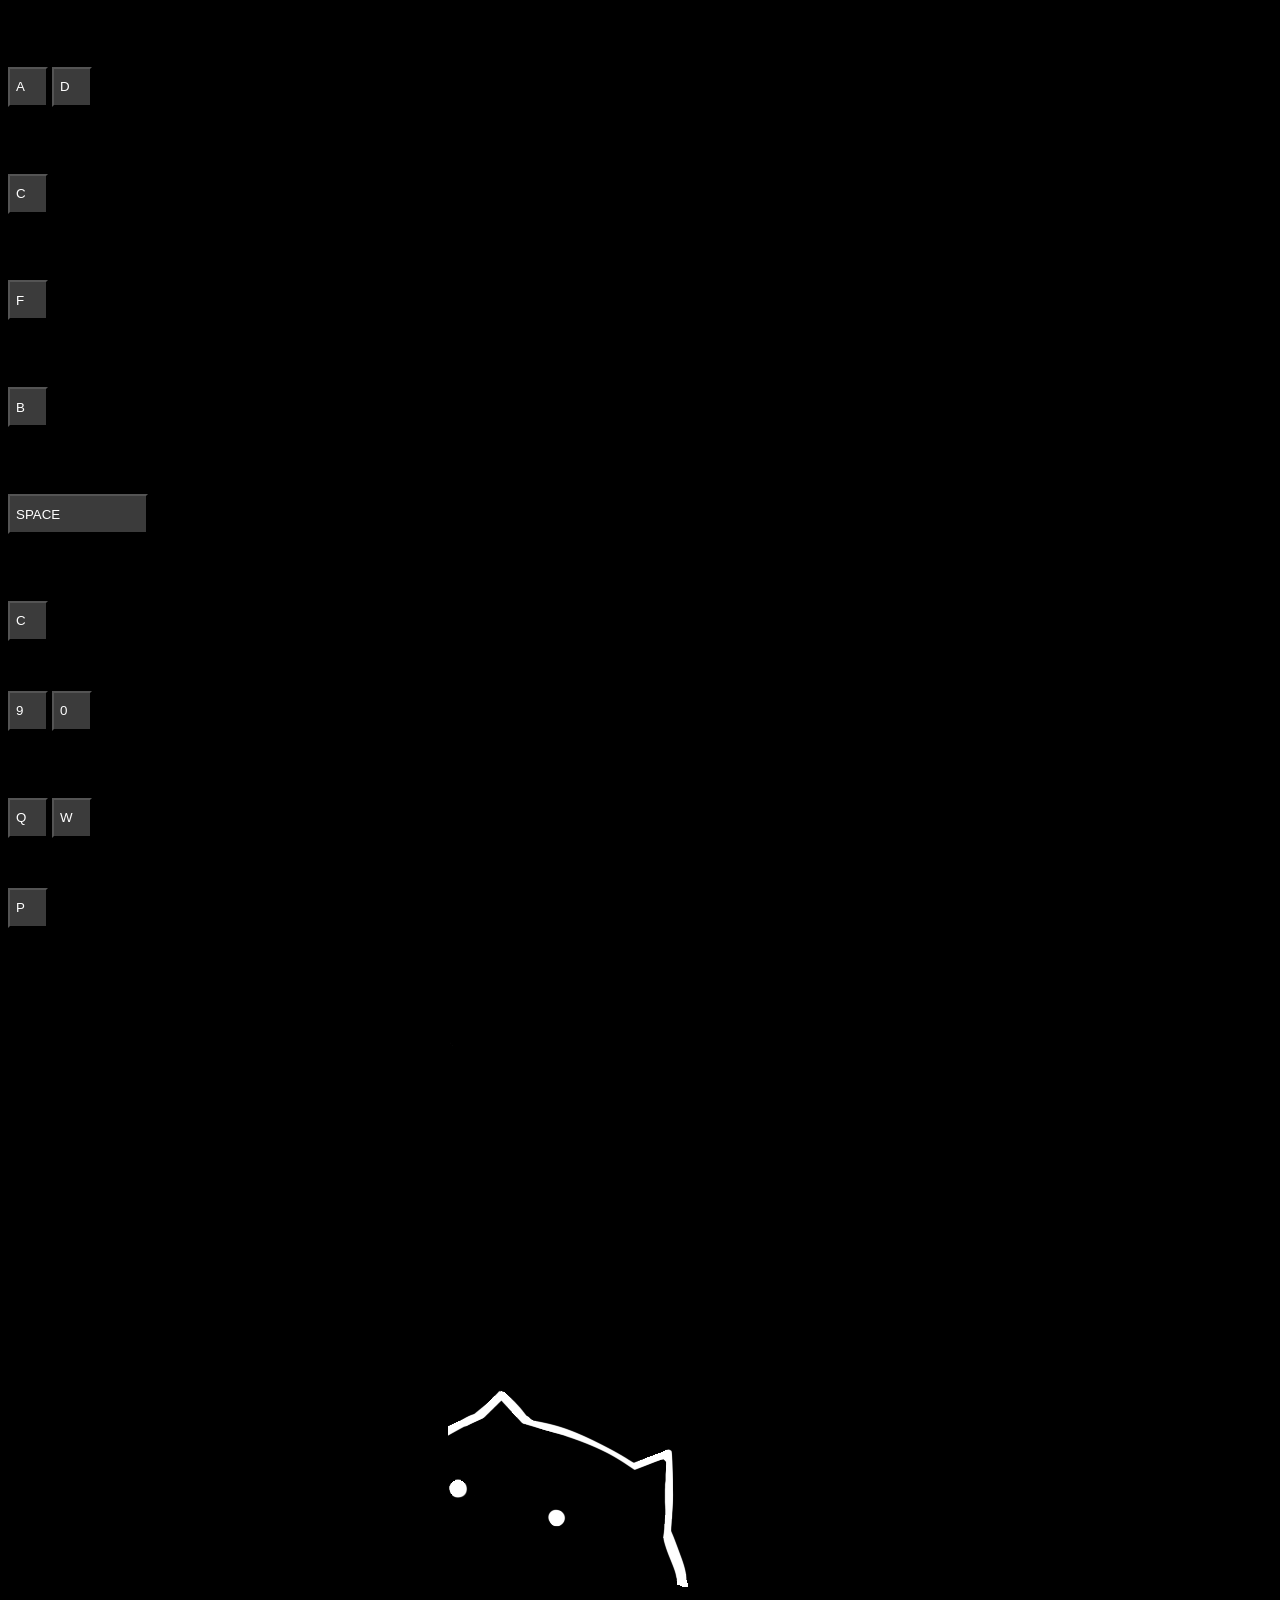
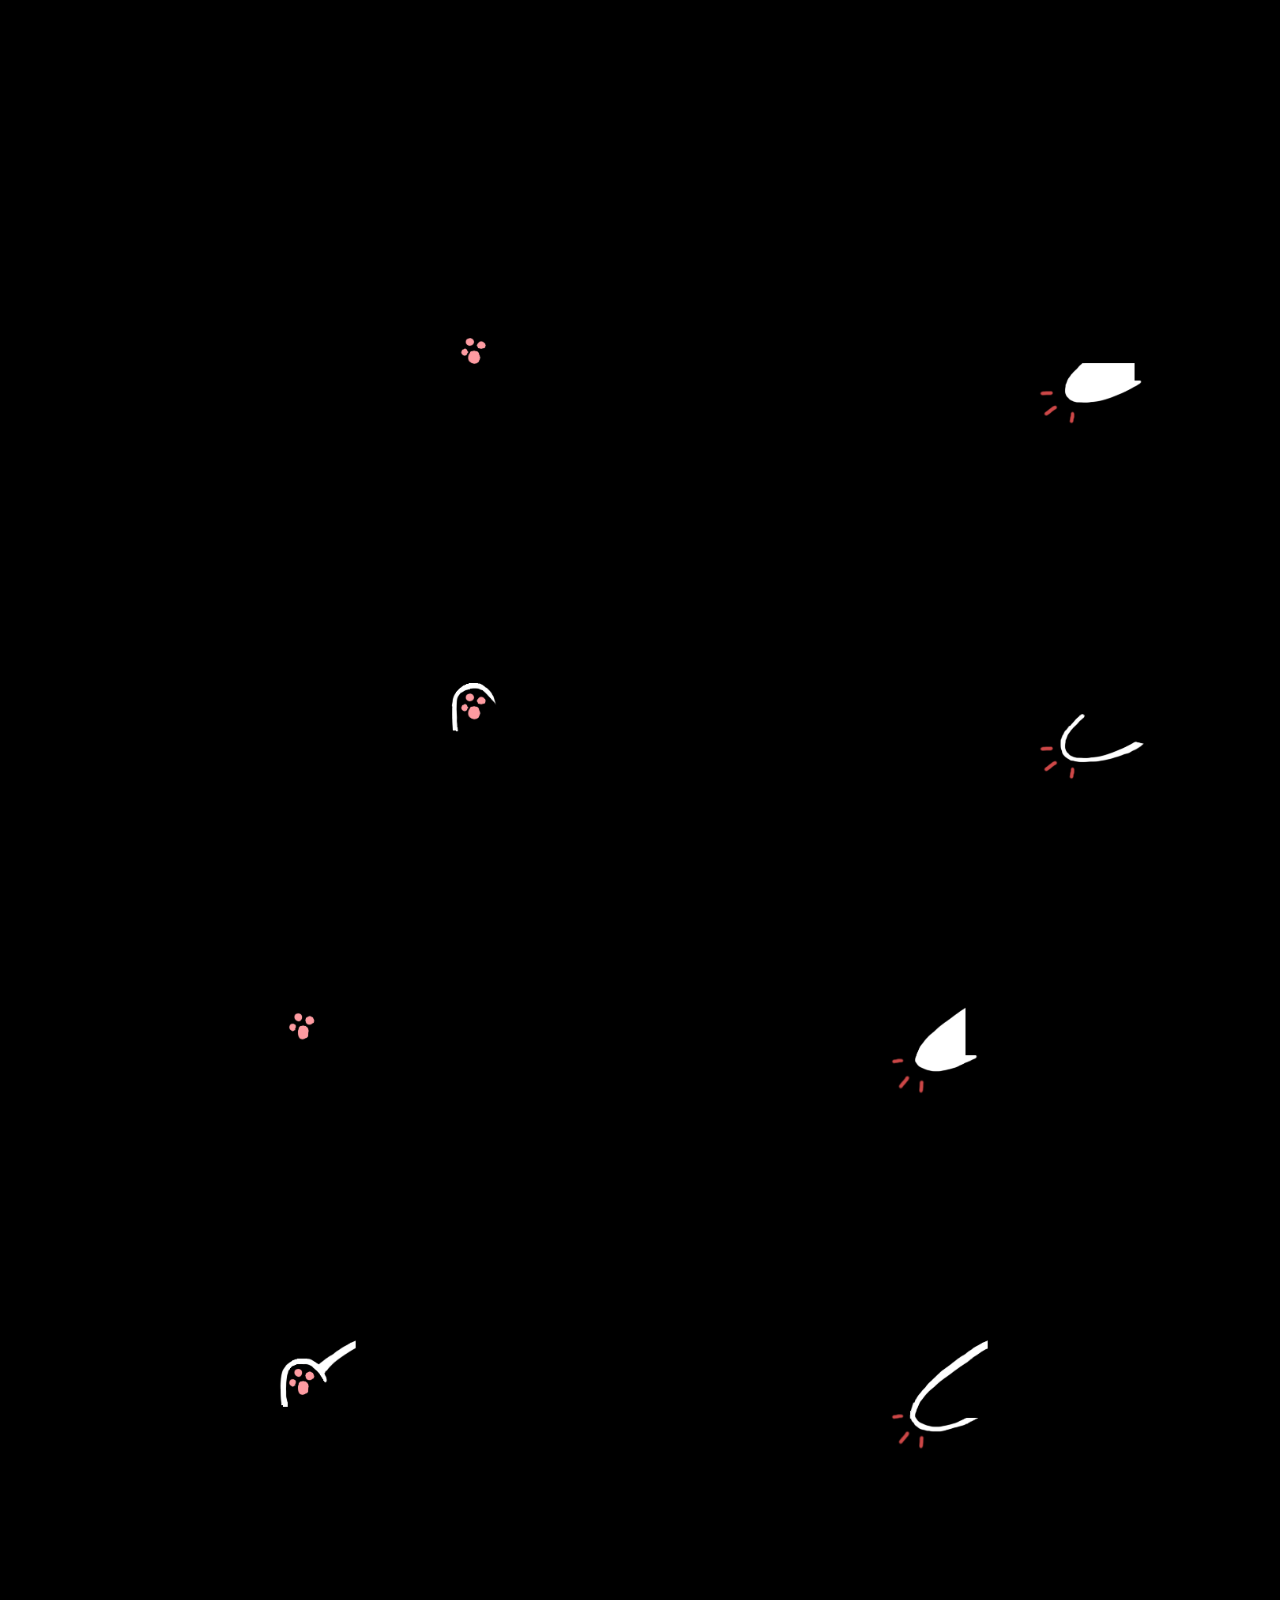
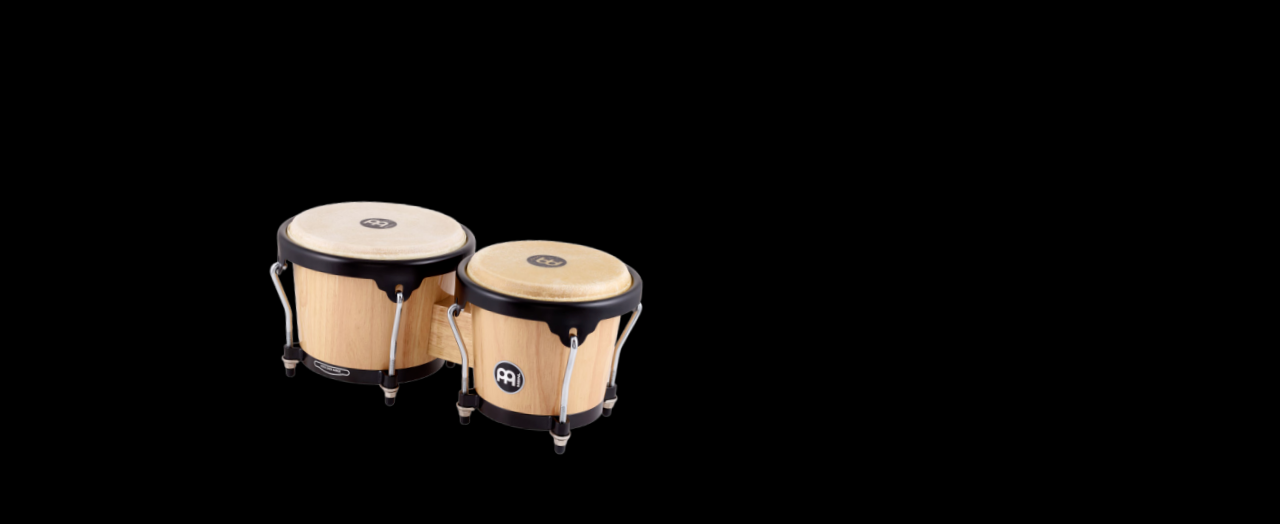
==== BongoCat/index.html @ 8aa84286 "add basic html structure and the style to buttons to Bongo Cat web site" ====
<!DOCTYPE html>
<html lang="en">
<head>
    <meta charset="UTF-8">
    <meta http-equiv="X-UA-Compatible" content="IE=edge">
    <meta name="viewport" content="width=device-width, initial-scale=1.0">
    <title>Bongo Cat</title>
    <link rel="stylesheet" href="./styles/style.css">
</head>
<body>
    <div id="buttons grid">
        <div class="button">
            <h2>Bongos</h2>
            <button>
                A
            </button>
            <button> D</button>
        </div>
        <div class="button">
            <h2>Cymbal</h2>
            <button>C</button>
        </div>
        <div class="button">
            <h2>Cowbell</h2>
            <button>F</button>
        </div>
        <div class="button">
            <h2>Tambourine</h2>
            <button>B</button>
        </div>
        <div class="button-double">
            <h2>Meow</h2>
            <button>SPACE</button>
        </div>
        <div class="button">
            <h2>Piano</h2>
            <button>C</button>
            <p>...</p>
            <button>9</button>
            <button>0</button>
        </div>
        <div class="button">
            <h2>Marimba</h2>
            <button>Q</button>
            <button>W</button>
            <p>...</p>
            <button>P</button>
        </div>
        
        

    </div>
    <img src="./assets/img/cat.png" alt="cat">
    <img src="./assets/img/paw-left.png" alt="">
    <img src="./assets/img/paw-right.png" alt="">
    <img src="./assets/img/bongo.png" alt="">
</body>
</html>
---- BongoCat/styles/style.css ----
body {
    background-color: black;
}

img {
    max-width: 100%;
    height: auto;
}

#buttons {
    color: white;
    font-weight: 100;
    font-size: 9px;
    font-family:'Times New Roman', Times, serif;
    display: inline-block;
}
button {
    width: 40px;
    height: 40px;
    background-color: rgb(59, 59, 59);
    color: white;
    text-align: left;
}

.button-double button {
    width: 140px;
    height: 40px;
}
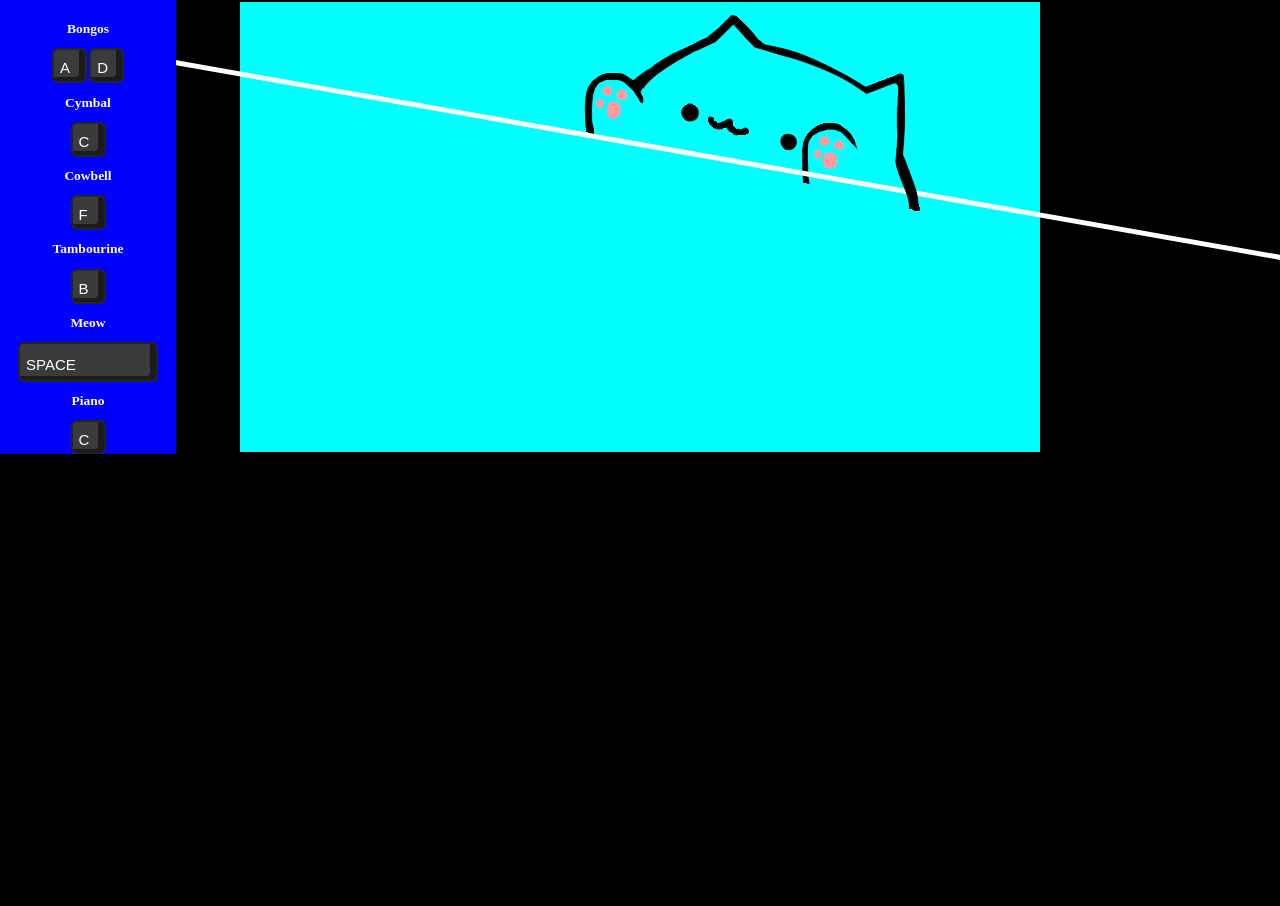
==== commit 6f4dd74f: "Add style to the site" ====
--- a/BongoCat/index.html
+++ b/BongoCat/index.html
@@ -5,54 +5,67 @@
     <meta http-equiv="X-UA-Compatible" content="IE=edge">
     <meta name="viewport" content="width=device-width, initial-scale=1.0">
     <title>Bongo Cat</title>
+    <link href="https://fonts.googleapis.com/css?family=Open+Sans" rel="stylesheet">
     <link rel="stylesheet" href="./styles/style.css">
 </head>
 <body>
-    <div id="buttons grid">
-        <div class="button">
-            <h2>Bongos</h2>
-            <button>
-                A
-            </button>
-            <button> D</button>
+    <header>
+        <div id="keys-buttons">
+            <div class="button">
+                <h2>Bongos</h2>
+                <button>A</button>
+                <button> D</button>
+            </div>
+            <div class="button">
+                <h2>Cymbal</h2>
+                <button>C</button>
+            </div>
+            <div class="button">
+                <h2>Cowbell</h2>
+                <button>F</button>
+            </div>
+            <div class="button">
+                <h2>Tambourine</h2>
+                <button>B</button>
+            </div>
+            <div class="button-double">
+                <h2>Meow</h2>
+                <button>SPACE</button>
+            </div>
+            <div class="button">
+                <h2>Piano</h2>
+                <button>C</button>
+                <p>...</p>
+                <button>9</button>
+                <button>0</button>
+            </div>
+            <div class="button">
+                <h2>Marimba</h2>
+                <button>Q</button>
+                <button>W</button>
+                <p>...</p>
+                <button>P</button>
+            </div>
         </div>
-        <div class="button">
-            <h2>Cymbal</h2>
-            <button>C</button>
+    </header>
+    <div id="container">
+        <hr>
+        <div class="cat">
+            <div id="head">
+                <img src="./assets/img/cat.png" alt="cat">
+            </div>
+            <div id="mouth">
+                <img src="./assets/img/mouth.png" alt="">
+            </div>
+            <div class="paw-left">
+                <img src="./assets/img/paw-left.png" alt="">
+            </div>
+            <div class="paw-right">
+                <img src="./assets/img/paw-right.png" alt="">
+            </div>
         </div>
-        <div class="button">
-            <h2>Cowbell</h2>
-            <button>F</button>
-        </div>
-        <div class="button">
-            <h2>Tambourine</h2>
-            <button>B</button>
-        </div>
-        <div class="button-double">
-            <h2>Meow</h2>
-            <button>SPACE</button>
-        </div>
-        <div class="button">
-            <h2>Piano</h2>
-            <button>C</button>
-            <p>...</p>
-            <button>9</button>
-            <button>0</button>
-        </div>
-        <div class="button">
-            <h2>Marimba</h2>
-            <button>Q</button>
-            <button>W</button>
-            <p>...</p>
-            <button>P</button>
-        </div>
-        
-        
-
     </div>
-    <img src="./assets/img/cat.png" alt="cat">
-    <img src="./assets/img/paw-left.png" alt="">
-    <img src="./assets/img/paw-right.png" alt="">
     <img src="./assets/img/bongo.png" alt="">
+    
 </body>
 </html>
--- a/BongoCat/styles/style.css
+++ b/BongoCat/styles/style.css
@@ -1,13 +1,65 @@
+html,body {
+    overflow-x: hidden;
+    margin: 0;
+}
+
 body {
     background-color: black;
+    position: relative;
+    height: 100%;
+    width: 100%;
+    font-size: 14px;
+    font-family: 'Open Sans', sans-serif;
 }
 
-img {
-    max-width: 100%;
-    height: auto;
+header {
+    position: absolute;
+    text-align: center;
+    padding: 10px;
+    z-index: 500;
+    width: calc(100% -20px);
+    background-color: blue;
 }
 
-#buttons {
+header h2 {
+    color: white;
+    text-decoration: none;
+}
+
+#container {
+    position: absolute;
+    top: 50%;
+    left: 50%;
+    transform: translate(-50%, -50%);
+    width: 800px;
+    height: 450px;
+    background-color: aqua;
+}
+
+#container div {
+  position: absolute;
+  display: inline-block;
+  top: 0;
+  height: 100%;
+  width: 100%;
+  background-repeat: no-repeat
+}
+
+hr {
+    position: relative;
+    display: block;
+    width: 200%;
+    height: 5px; 
+    background: white;
+    border: none;
+    transform: rotate(10deg);
+    z-index: 10;
+    margin: 140px 0 0 -50%;
+}
+
+#keys-buttons{
+    display: inline-block;
+    padding: 0 8px;
     color: white;
     font-weight: 100;
     font-size: 9px;
@@ -15,14 +67,41 @@
     display: inline-block;
 }
 button {
-    width: 40px;
-    height: 40px;
+    display: inline-block !important;
+    width: 35px;
+    height: 35px;
+    padding: 4px 0 0 6px;
     background-color: rgb(59, 59, 59);
+    border: 2px solid #252525;
+    border-radius: 6px;
+    box-shadow: inset -6px -4px 0 0 #1b1b1b;
     color: white;
     text-align: left;
+    font-size: 15px;
 }
 
 .button-double button {
     width: 140px;
     height: 40px;
 }
+
+.cat div {
+  background-position-y: 0;
+  background-position-x: 0;
+}
+
+.cat>#head {
+  z-index: 10;
+}
+
+.cat>#mouth {
+  z-index: 20;
+}
+
+.cat>#paw-left {
+  z-index: 30;
+}
+
+.cat>#paw-right {
+  z-index: 30;
+}
